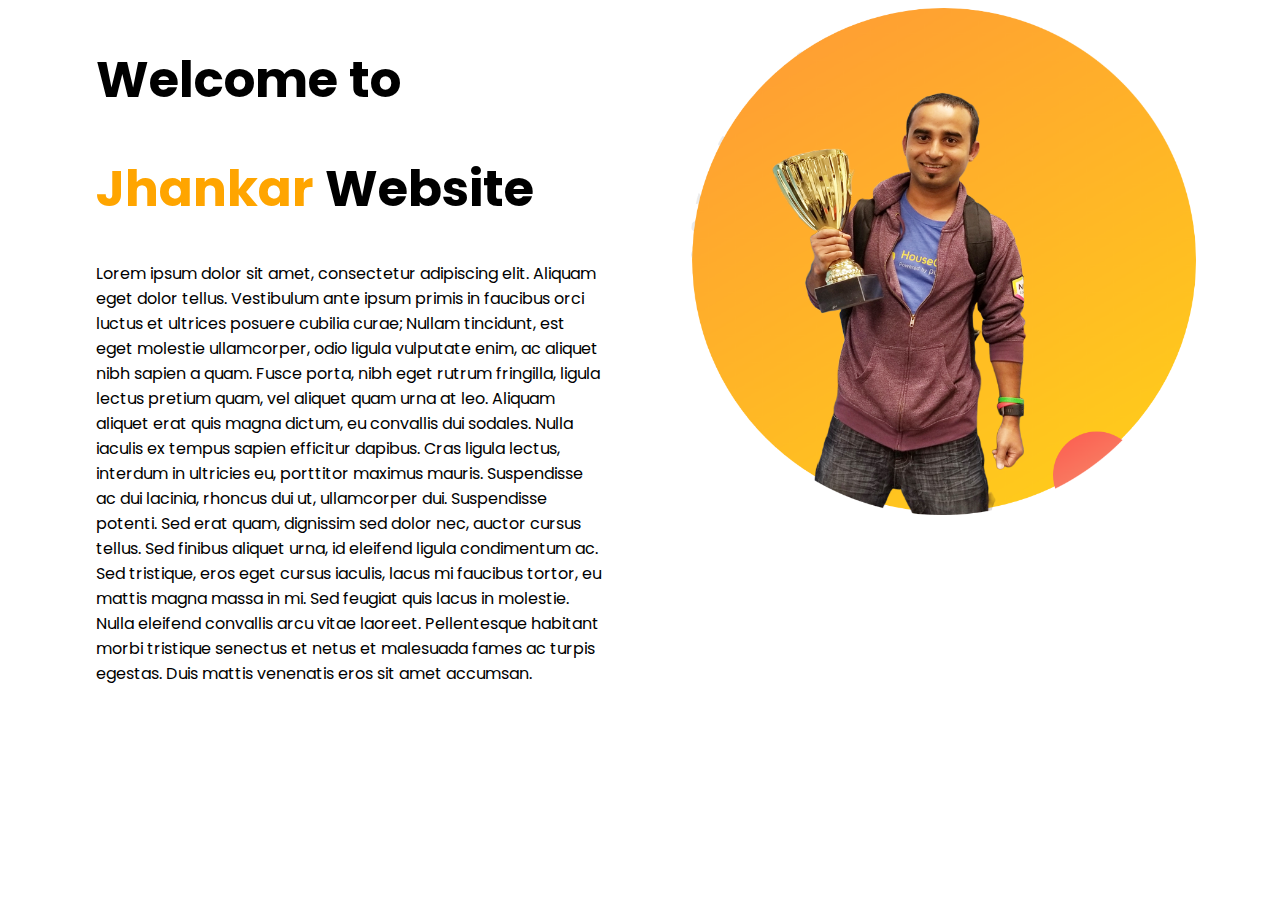
==== index.html @ d32b6157 "added top part" ====
<!DOCTYPE html>
<html lang="en">
<head>
    <meta charset="UTF-8">
    <meta name="viewport" content="width=device-width, initial-scale=1.0">
    <title>My web site</title>
    <link rel="preconnect" href="https://fonts.googleapis.com">
    <link rel="preconnect" href="https://fonts.gstatic.com" crossorigin>
    <link href="https://fonts.googleapis.com/css2?family=Poppins&display=swap" rel="stylesheet">
    <link rel="stylesheet" href="style.css" class="css">
</head>
<body>
    <section>
        <div class="half-width">
            <h1>Welcome to </h1> 
            <h1><span class="name-highlight">Jhankar</span> Website</h1>
            <p>Lorem ipsum dolor sit amet, consectetur adipiscing elit. Aliquam eget dolor tellus. Vestibulum ante ipsum primis in faucibus orci luctus et ultrices posuere cubilia curae; Nullam tincidunt, est eget molestie ullamcorper, odio ligula vulputate enim, ac aliquet nibh sapien a quam. Fusce porta, nibh eget rutrum fringilla, ligula lectus pretium quam, vel aliquet quam urna at leo. Aliquam aliquet erat quis magna dictum, eu convallis dui sodales. Nulla iaculis ex tempus sapien efficitur dapibus. Cras ligula lectus, interdum in ultricies eu, porttitor maximus mauris. Suspendisse ac dui lacinia, rhoncus dui ut, ullamcorper dui. Suspendisse potenti. Sed erat quam, dignissim sed dolor nec, auctor cursus tellus. Sed finibus aliquet urna, id eleifend ligula condimentum ac. Sed tristique, eros eget cursus iaculis, lacus mi faucibus tortor, eu mattis magna massa in mi. Sed feugiat quis lacus in molestie. Nulla eleifend convallis arcu vitae laoreet. Pellentesque habitant morbi tristique senectus et netus et malesuada fames ac turpis egestas. Duis mattis venenatis eros sit amet accumsan.</p>
        </div>

        <div class="half-width">
            <img src="Images/11.png" alt="">
        </div>
    </section>
   
</body>
</html>
---- style.css ----
body{
    font-family: 'Poppins', sans-serif;
}
h1{
    font-size: 50px;
}
.name-highlight{
    color:orange;
}

.half-width{
    width: 40%;
    float: left;
    margin-left: 5%;
    padding-left: 2%;
}
.half-width img{
    width: 100%;
}
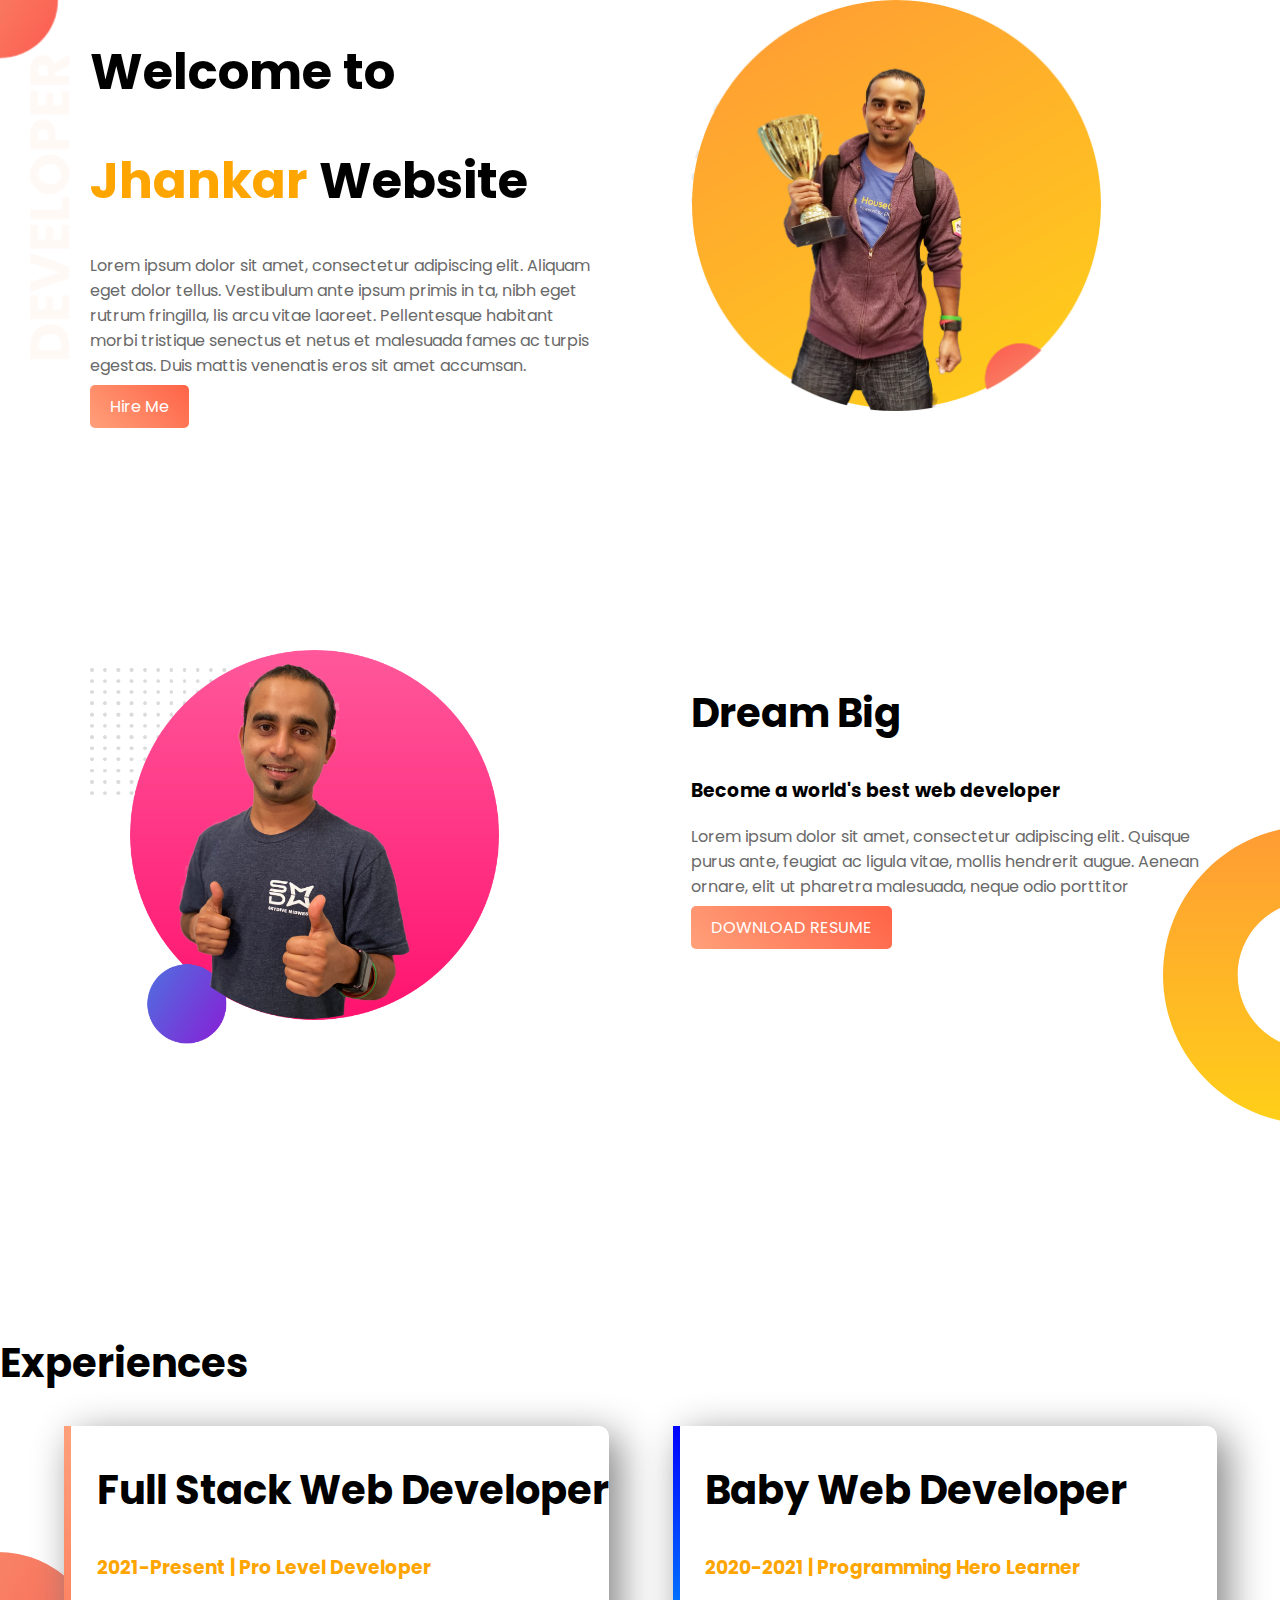
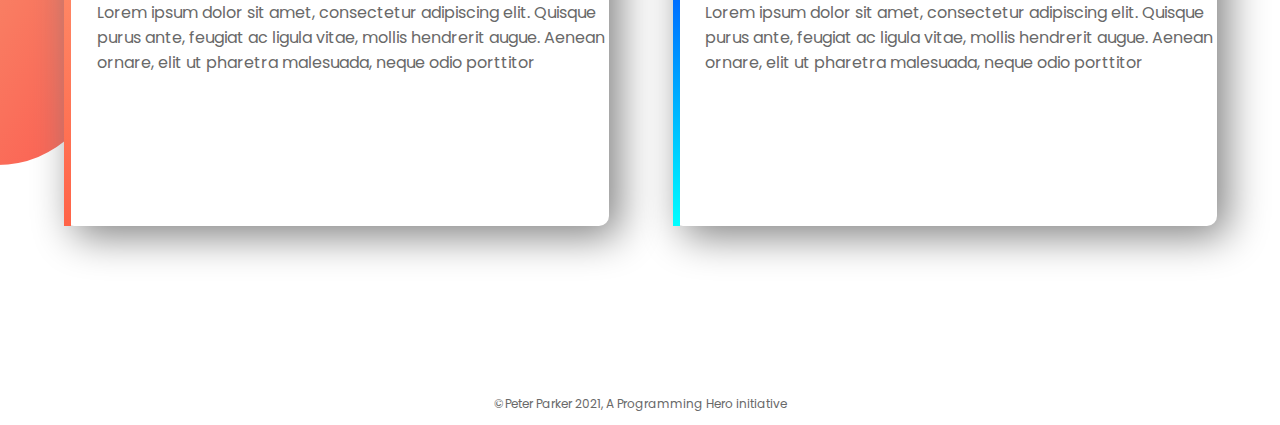
==== commit 664e3ff2: "Finished my first ever website" ====
--- a/index.html
+++ b/index.html
@@ -10,17 +10,53 @@
     <link rel="stylesheet" href="style.css" class="css">
 </head>
 <body>
-    <section>
+    <section class="top-banner">
         <div class="half-width">
             <h1>Welcome to </h1> 
-            <h1><span class="name-highlight">Jhankar</span> Website</h1>
-            <p>Lorem ipsum dolor sit amet, consectetur adipiscing elit. Aliquam eget dolor tellus. Vestibulum ante ipsum primis in faucibus orci luctus et ultrices posuere cubilia curae; Nullam tincidunt, est eget molestie ullamcorper, odio ligula vulputate enim, ac aliquet nibh sapien a quam. Fusce porta, nibh eget rutrum fringilla, ligula lectus pretium quam, vel aliquet quam urna at leo. Aliquam aliquet erat quis magna dictum, eu convallis dui sodales. Nulla iaculis ex tempus sapien efficitur dapibus. Cras ligula lectus, interdum in ultricies eu, porttitor maximus mauris. Suspendisse ac dui lacinia, rhoncus dui ut, ullamcorper dui. Suspendisse potenti. Sed erat quam, dignissim sed dolor nec, auctor cursus tellus. Sed finibus aliquet urna, id eleifend ligula condimentum ac. Sed tristique, eros eget cursus iaculis, lacus mi faucibus tortor, eu mattis magna massa in mi. Sed feugiat quis lacus in molestie. Nulla eleifend convallis arcu vitae laoreet. Pellentesque habitant morbi tristique senectus et netus et malesuada fames ac turpis egestas. Duis mattis venenatis eros sit amet accumsan.</p>
+            <h1><span class="orange-highlight">Jhankar</span> Website</h1>
+            <p>Lorem ipsum dolor sit amet, consectetur adipiscing elit. Aliquam eget dolor tellus. Vestibulum ante ipsum primis in ta, nibh eget rutrum fringilla, lis arcu vitae laoreet. Pellentesque habitant morbi tristique senectus et netus et malesuada fames ac turpis egestas. Duis mattis venenatis eros sit amet accumsan.</p>
+            <a class="link-button" target="_blank" href="http://google.com.bd">Hire Me</a>
         </div>
 
         <div class="half-width">
             <img src="Images/11.png" alt="">
         </div>
     </section>
+
+    <section class="dream-area">
+        <div class="half-width">
+            <img src="Images/jhankar2.png" alt="">
+        </div>
+
+        <div class="half-width">
+            <h2>Dream Big</h2>
+            <h3>Become a world's best web developer</h3>
+            <p>Lorem ipsum dolor sit amet, consectetur adipiscing elit. Quisque purus ante, feugiat ac ligula vitae, mollis hendrerit augue. Aenean ornare, elit ut pharetra malesuada, neque odio porttitor</p>
+            <a class="link-button" target="_blank" href="http://google.com.bd">DOWNLOAD RESUME</a>
+        </div>
+
+    </section>
+
+    <section class="experience-area">
+        <h2>Experiences</h2>
+
+        <div id="full-stack" class="half-width single-experience">
+            <h2>Full Stack Web Developer</h2>
+            <h3 class="orange-highlight">2021-Present | Pro Level Developer</h3>
+            <p>Lorem ipsum dolor sit amet, consectetur adipiscing elit. Quisque purus ante, feugiat ac ligula vitae, mollis hendrerit augue. Aenean ornare, elit ut pharetra malesuada, neque odio porttitor</p>
+        </div>
+
+        <div id="baby-web" class="half-width single-experience">
+            <h2>Baby Web Developer</h2>
+            <h3 class="orange-highlight">2020-2021 | Programming Hero Learner</h3>
+            <p>Lorem ipsum dolor sit amet, consectetur adipiscing elit. Quisque purus ante, feugiat ac ligula vitae, mollis hendrerit augue. Aenean ornare, elit ut pharetra malesuada, neque odio porttitor</p>
+        </div>
+
+    </section>
+    <footer>
+        <p>©Peter Parker 2021, A Programming Hero initiative</p>
+
+    </footer>
    
 </body>
 </html>--- a/style.css
+++ b/style.css
@@ -1,10 +1,17 @@
 body{
     font-family: 'Poppins', sans-serif;
+    margin: 0;
 }
 h1{
     font-size: 50px;
 }
-.name-highlight{
+h2{
+    font-size: 40px;
+}
+p{
+    color: dimgray;
+}
+.orange-highlight{
     color:orange;
 }
 
@@ -15,5 +22,51 @@
     padding-left: 2%;
 }
 .half-width img{
-    width: 100%;
+    width: 80%;
+}
+.top-banner{
+    background-image: url(Images/top-banner.png);
+    background-repeat: no-repeat;
+}
+section{
+    height: 500px;
+    padding-bottom: 150px;
+}
+.link-button{
+    text-decoration: none;
+    background-image: linear-gradient(45deg,lightSalmon, tomato);
+    padding: 10px 20px;
+    border-radius: 5px;
+    color: white;
+}
+.dream-area{
+    background-image: url(Images/dream-bg.png);
+    background-repeat: no-repeat;
+    background-position: right;
+}
+.single-experience{
+    box-shadow: 10px 10px 40px gray;
+    border-radius: 10px;
+    height: 80%;
+    background-color: white;
+}
+.experience-area{
+    background-image: url(Images/exp-bg.png);
+    background-repeat: no-repeat;
+    background-position: left;
+}
+#full-stack{
+    border-left: 7px solid;
+    border-image: linear-gradient(lightSalmon,tomato);
+    border-image-slice: 1;
+}
+#baby-web{
+    border-left: 7px solid;
+    border-image: linear-gradient(blue,cyan);
+    border-image-slice: 1;
+}
+
+footer p{
+    text-align: center;
+    font-size: 12px;
 }